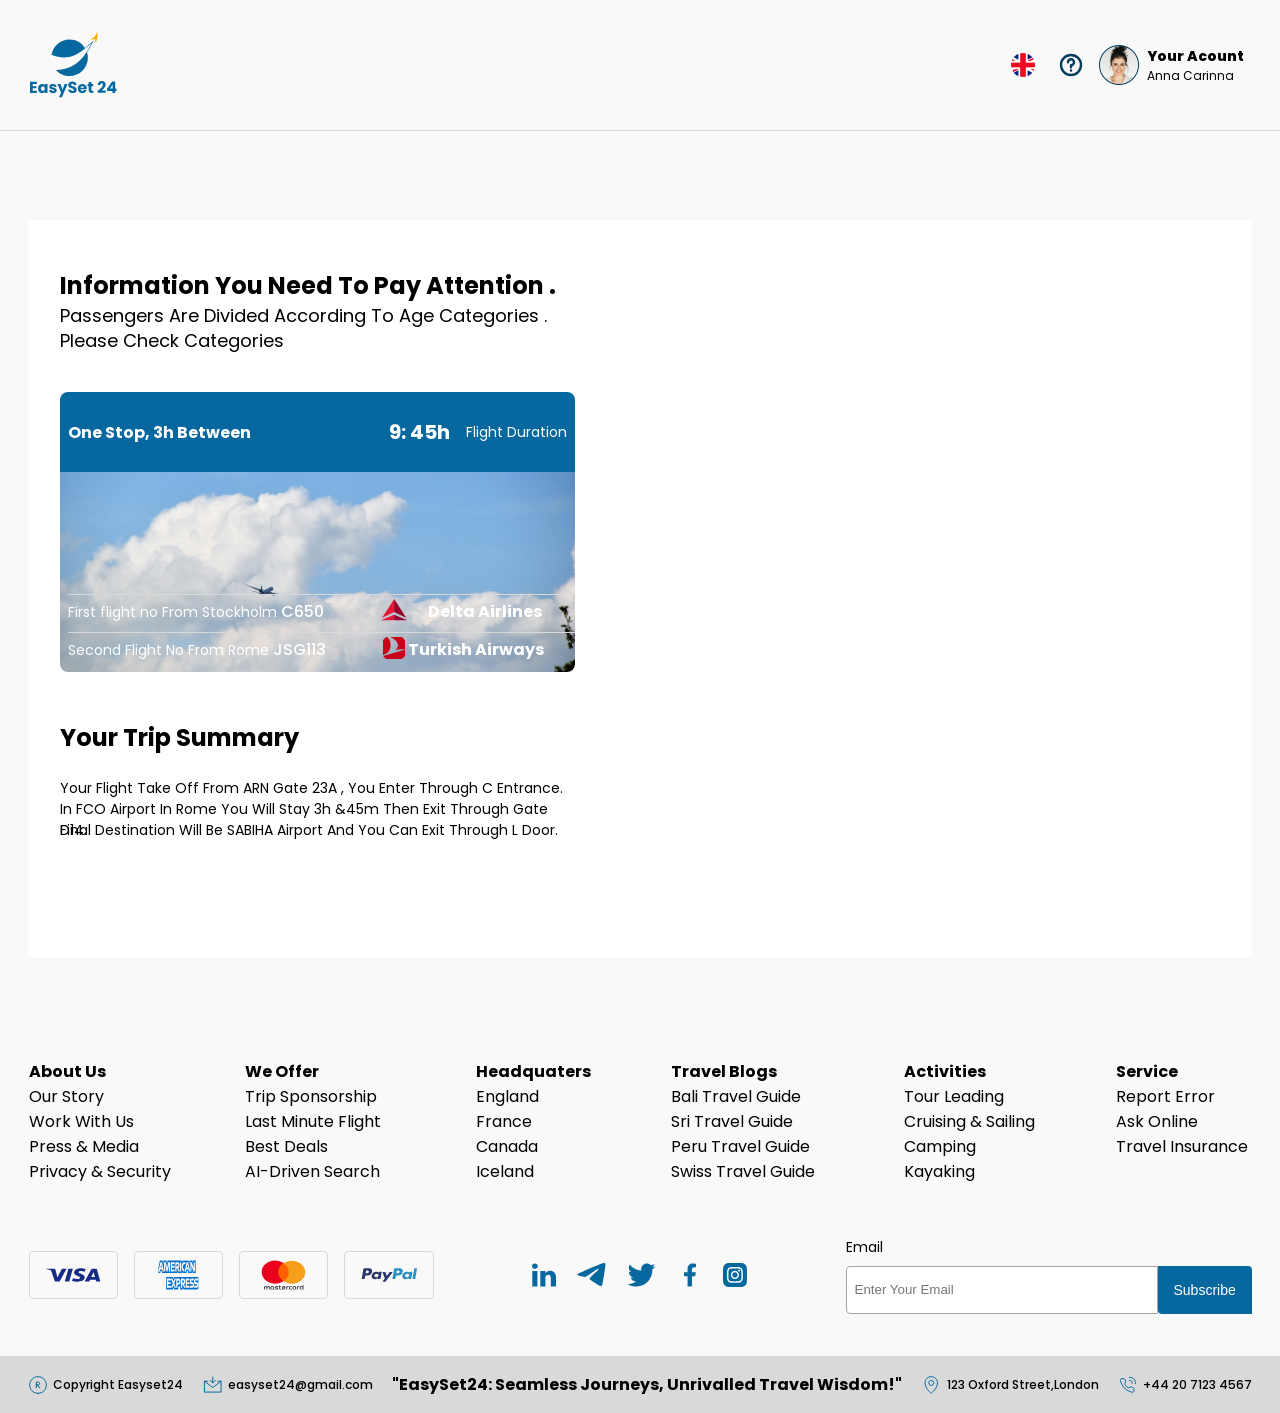
==== Phase 2 Task/HTML/Payment.html @ e9addba2 "Payment Page" ====
<!DOCTYPE html>
<html lang="en">

<head>
    <meta charset="UTF-8">
    <meta name="viewport" content="width=device-width, initial-scale=1.0">
    <link rel="stylesheet" href="../CSS/Payment.css">
    <link rel="preconnect" href="https://fonts.googleapis.com">
    <link rel="preconnect" href="https://fonts.gstatic.com" crossorigin>
    <link
        href="https://fonts.googleapis.com/css2?family=Poppins:ital,wght@0,100;0,200;0,300;0,400;0,500;0,600;0,700;0,800;0,900;1,100;1,200;1,300;1,400;1,500;1,600;1,700;1,800;1,900&display=swap"
        rel="stylesheet">
    <title>Payment</title>
</head>

<body>
    <div class="header">
        <div class="content">
            <img src="../Images/Navbar/Logo.svg" width="93px" height="66px">
            <div class="profile">
                <div class="logo">
                    <img class="logo-content" src="../Images/Navbar/Country.svg">
                </div>
                <div class="logo">
                    <img class="logo-content" src="../Images/Navbar/QuestionMark.svg">
                </div>
                <div class="logo">
                    <img src="../Images/Navbar/image.png" width="100%" height="100%">
                </div>
                <div class="user-detail">
                    <p style="font-size: 14px; font-weight: 800;">Your Acount</p>
                    <p style="font-size: 12px; font-weight: 400;">Anna Carinna</p>
                </div>
            </div>
        </div>
    </div>

    <div class="container">
        <div class="main">
            <div class="content">
                <div class="left">
                    <div class="detail">
                        <div class="info">
                            <div class="text">
                                <p style="margin: 0; font-size: 24px; font-weight: 700; height: 34px;">Information You Need To Pay Attention .</p>
                                <p style="margin: 0; font-size: 18px; font-weight: 400; height: 25px; text-transform: capitalize;">Passengers are divided according to age categories .</p>
                                <p style="margin: 0; font-size: 18px; font-weight: 400; height: 25px; text-transform: capitalize;">Please Check Categories</p>
                            </div>
                            <div class="ticket">
                                <div class="ticket-info">
                                    <div>
                                        <p style="font-weight: 700; font-size: 16px; margin: 0;">One Stop, 3h Between</p>
                                    </div>
                                    <div style="display: flex; flex-direction: row; width: 233px; height: 28px; gap: 16px; align-items: center; flex-flow: row-reverse;">
                                        <p style="font-weight: 400; font-size: 14px; margin: 0;">Flight Duration</p>
                                        <p style="font-weight: 700; font-size: 20px; margin: 0;"> 9: 45h</p>
                                    </div>
                                </div>
                                <div class="photo">
                                    <div class="details">
                                        <div class="flight">
                                            <div>
                                                <p style="font-weight: 400; font-size: 14px; height: 22px; margin: 0; color: #FFFFFF;">First flight no From Stockholm <b style="font-weight: 500; font-size: 16px;">C650</b></p>
                                            </div>
                                            <div style="display: flex; flex-direction: row; justify-content: space-between; height: 22px; width: 161px;">
                                                <img src="../Images/paymentpage/airline1.svg">
                                                <p style="color: #FFFFFF; font-size: 16px; font-weight: 700; margin: 0;">Delta Airlines</p>
                                            </div>
                                        </div>
                                        <div class="flight">
                                            <div>
                                                <p style="font-weight: 400; font-size: 14px; height: 22px; margin: 0; color: #FFFFFF;">Second Flight No From Rome <b style="font-weight: 500; font-size: 16px;">JSG113</b></p>
                                            </div>
                                            <div style="display: flex; flex-direction: row; justify-content: space-between; height: 22px; width: 161px;">
                                                <img src="../Images/paymentpage/airline2.svg">
                                                <p style="color: #FFFFFF; font-size: 16px; font-weight: 700; margin: 0;">Turkish Airways</p>
                                            </div>
                                        </div>
                                    </div>
                                </div>
                            </div>
                        </div>
                        <div class="summary">
                            <p class="title" style="height: 34px; font-weight: 700; font-size: 24px;">Your Trip Summary</p>
                            <div class="desc" style="text-transform: capitalize; font-size: 14px; font-family: 400;">
                                <p style="margin: 0; height: 21px">Your flight take off from ARN Gate 23A , you Enter through C Entrance.</p>
                                <p style="margin: 0; height: 21px">In FCO Airport in Rome You will stay 3h &45m then Exit through Gate D14.</p>
                                <p style="margin: 0; height: 21px">Final Destination will be SABIHA Airport and You can Exit Through L Door.</p>
                            </div>
                        </div>
                    </div>
                    <!-- <div class="rating">

                    </div> -->
                </div>
                <div class="right">
                    
                </div>
            </div>
        </div>
    </div>

    <div class="footer">
        <div class="final">
            <div class="top">
                <div class="about-us" style="width: 144px; height: 174px;">
                    <p class="title">About Us</p>
                    <p>Our Story</p>
                    <p>Work With Us</p>
                    <p>Press & Media</p>
                    <p>Privacy & Security</p>
                </div>
                <div class="we-offer" style="width: 159px; height: 174px;">
                    <p class="title">We Offer</p>
                    <p>Trip Sponsorship</p>
                    <p>Last Minute Flight</p>
                    <p>Best Deals</p>
                    <p>AI-Driven Search</p>
                </div>
                <div class="headquaters" style="width: 123px; height: 174px;">
                    <p class="title">Headquaters</p>
                    <p>England</p>
                    <p>France</p>
                    <p>Canada</p>
                    <p>Iceland</p>
                </div>
                <div class="Travel Blogs" style="width: 161px; height: 174px;">
                    <p class="title">Travel Blogs</p>
                    <p>Bali Travel Guide</p>
                    <p>Sri Travel Guide</p>
                    <p>Peru Travel Guide</p>
                    <p>Swiss Travel Guide</p>
                </div>
                <div class="Activities" style="width: 140px; height: 174px;">
                    <p class="title">Activities</p>
                    <p>Tour Leading</p>
                    <p>Cruising & Sailing</p>
                    <p>Camping</p>
                    <p>Kayaking</p>
                </div>
                <div class="Service" style="width: 135px; height: 174px;">
                    <p class="title">Service</p>
                    <p>Report Error</p>
                    <p>Ask Online</p>
                    <p>Travel Insurance</p>
                </div>
            </div>
            <div class="bottom">
                <div class="payment">
                    <img src="../Images/Footer/Payment/Visa.svg" alt="Visa">
                    <img src="../Images/Footer/Payment/AmericanExpress.svg" alt="American Express">
                    <img src="../Images/Footer/Payment/Mastercard.svg" alt="Mastercard">
                    <img src="../Images/Footer/Payment/Paypal.svg" alt="Paypal">
                </div>
                <div class="social">
                    <img src="../Images/Footer/Social Media/LinkedIn.svg" alt="LinkedIn">
                    <img src="../Images/Footer/Social Media/Telegram.svg" alt="Telegram">
                    <img src="../Images/Footer/Social Media/Twitter.svg" alt="Twitter">
                    <img src="../Images/Footer/Social Media/facebook.svg" alt="Facebook">
                    <img src="../Images/Footer/Social Media/Instagram.svg" alt="Instagram">
                </div>
                <div class="email">
                    <p style="margin: 0; height: 38px; width: 21px; font-weight: 400; font-size: 14px;">Email</p>
                    <div class="btn">
                        <input type="text" placeholder="Enter Your Email">
                        <button>Subscribe</button>
                    </div>
                </div>
            </div>
        </div>
        <div class="legal">
            <div class="content">
                <div>
                    <img src="../Images/Footer/Legal/CopyRight.svg">
                    <p style="margin: 0;">Copyright Easyset24</p>
                </div>
                <div>
                    <img src="../Images/Footer/Legal/Mail.svg">
                    <p>easyset24@gmail.com</p>
                </div>
                <div>
                    <p style="font-weight: 700; font-size: 16px;">"EasySet24: Seamless Journeys, Unrivalled Travel
                        Wisdom!"</p>
                </div>
                <div>
                    <img src="../Images/Footer/Legal/Location.svg">
                    <p>123 Oxford Street,London</p>
                </div>
                <div>
                    <img src="../Images/Footer/Legal/Phone.svg">
                    <p>+44 20 7123 4567</p>
                </div>
            </div>
        </div>
    </div>
</body>

</html>
---- Phase 2 Task/CSS/Payment.css ----
body {
  font-family: "Poppins";
  background-color: #f9f9f9;
  margin: 0;
  padding: 0;
  justify-content: center;
}

/* Header */
.header {
  width: 100%;
  height: 130px;
  border-bottom: 1px solid #d9d9d9;
  display: flex;
  justify-content: center;
  align-items: center;
}

.header .content {
  width: 1224px;
  height: 66px;
  display: flex;
  align-items: center;
}

.header .profile {
  width: 1131px;
  height: 40px;
  box-sizing: border-box;
  padding: 0px 8px;
  gap: 8px;
  display: flex;
  flex-direction: row;
  justify-content: flex-end;
  align-items: center;
}

.header .profile .user-detail p {
  margin: 0;
}

.header .logo {
  width: 40px;
  height: 40px;
  display: flex;
  justify-content: center;
  align-items: center;
}

.header .logo .logo-content {
  width: 24px;
  height: 24px;
}

/* Main Content */
.container {
  width: 100%;
  height: 737px;
  display: flex;
  justify-content: center;
  align-items: center;
}

.main {
  width: 1224px;
  height: 737px;
  margin-top: 178px;
  gap: 10px;
  display: flex;
  justify-content: center;
  align-items: center;
  background-color: white;
}

.main .content {
  width: 1160px;
  height: 641px;
  gap: 10px;
  display: flex;
  flex-direction: row;
  justify-content: space-between;
}

.main .content .left {
  width: 515px;
  height: 641px;
  gap: 40px;
  display: flex;
  flex-direction: column;
  justify-content: space-between;
}

.main .right {
  width: 515px;
  height: 641px;
  gap: 40px;
}

.main .left .detail {
  width: 515px;
  height: 557px;
  gap: 24px;
  display: flex;
  flex-direction: column;
  justify-content: space-between;
}

.main .left .info {
  width: 515px;
  height: 404px;
  gap: 32px;
  display: flex;
  flex-direction: column;
  justify-content: s;
}

.main .left .info .text {
  gap: 4px;
  height: 92px;
  width: 515px;
  gap: 4px;
}

.main .left .summary {
  width: 515px;
  height: 129px;
  gap: 16px;
}

.main .left .rating {
  width: 515px;
  height: 33px;
  border: 1px solid #d9d9d9;
  box-sizing: border-box;
  padding: 4px 0px;
  gap: 32px;
  display: flex;
  flex-direction: row;
  justify-content: space-between;
}

.main .left .info .ticket {
  width: 515px;
  height: 280px;
}

.main .left .info .ticket .ticket-info {
  width: 515px;
  height: 80px;
  box-sizing: border-box;
  padding: 8px;
  gap: 10px;
  border-radius: 8px 8px 0px 0px;
  background-color: #07689F;
  box-sizing: border-box;
  color: #ffffff;
  display: flex;
  flex-direction: row;
  justify-content: space-between;
  align-items: center;
}

.main .left .info .ticket .photo {
  width: 515px;
  height: 200px;
  background-image: url(../Images/paymentpage/ticketImage.png);
  background-size: cover;
  background-position: center;
  box-sizing: border-box;
  border-radius: 0px 0px 8px 8px;
  position: relative;
}

.main .left .info .ticket .photo .details {
  width: 507px;
  height: 70px;
  margin-left: 8px;
  position: absolute;
  bottom: 0;
  margin-bottom: 8px;
  display: flex;
  justify-content: space-between;
  flex-direction: column;
}

.main .left .info .ticket .photo .details .flight {
  width: 507px;
  height: 32px;
  border-top: 1px solid #d9d9d9;
  box-sizing: border-box;
  padding: 4px 0px;
  gap: 56px;
}

.main .left .info .ticket .photo .details .flight {
  width: 507px;
  height: 32px;
  border-top: 1px solid #d9d9d9;
  box-sizing: border-box;
  padding: 4px 0px;
  gap: 57px;
  display: flex;
  flex-direction: row;
  /* justify-content: space-between; */
}

/* Footer */
.footer {
  display: flex;
  justify-content: center;
}

/* Final Footer */
.footer {
  display: flex;
  flex-direction: column;
  align-items: center;
  width: 100%;
  margin-top: 100px;
}

.footer .legal {
  width: 100%;
  background-color: #d9d9d9;
  display: flex;
  justify-content: center;
}

.legal .content {
  width: 1224px;
  display: flex;
  justify-content: space-between;
  font-size: 12px;
  font-weight: 500;
}

.legal .content div {
  align-items: center;
  display: flex;
  flex-direction: row;
  justify-content: center;
  gap: 5px;
}

.footer .final {
  width: 1439px;
  height: 388px;
  border-radius: 8px 8px 0px 0px;
  box-sizing: border-box;
  display: flex;
  flex-direction: column;
  justify-content: center;
  align-items: center;
  gap: 52px;
}

.footer .final .top {
  width: 1223px;
  height: 174px;
  padding-top: 48px;
  box-sizing: border-box;
  display: flex;
  flex-direction: row;
  justify-content: space-between;
}

.footer .final .top p {
  font-weight: 400;
  font-size: 16px;
  margin: 0;
}

.footer .final .top .title {
  font-weight: 700;
  font-size: 16px;
}

.footer .final .bottom {
  width: 1223px;
  display: flex;
  flex-direction: row;
  justify-content: space-between;
  align-items: center;
}

.footer .final .bottom .payment {
  width: 405px;
  height: 48px;
  display: flex;
  flex-direction: row;
  justify-content: space-between;
  align-items: center;
}

.footer .final .bottom .payment img {
  width: 89.25px;
  height: 48px;
  border-radius: 4px;
  border: 1px solid #d9d9d9;
  background-color: #f9f9f9;
  padding: 8px 16px;
  box-sizing: border-box;
}

.footer .final .bottom .social {
  width: 216px;
  height: 24px;
  display: flex;
  flex-direction: row;
  justify-content: space-between;
}
.footer .final .bottom .email {
  width: 406px;
  height: 77px;
  display: flex;
  flex-direction: column;
}

.footer .final .bottom .email input {
  width: 312px;
  height: 48px;
  border-radius: 4px 0px 0px 4px;
  border: 0.5px solid #a6a6a6;
  padding: 8px;
  box-sizing: border-box;
}

.footer .final .bottom .email .btn {
  display: flex;
  flex-direction: row;
}

.footer .final .bottom .email .btn button {
  width: 94px;
  height: 48px;
  box-sizing: border-box;
  border-radius: 0px 4px 0px 4px;
  padding: 8px 16px;
  gap: 16px;
  border: none;
  outline: none;
  background-color: #07689f;
  color: #ffffff;
  font-weight: 500;
  font-size: 14px;
}
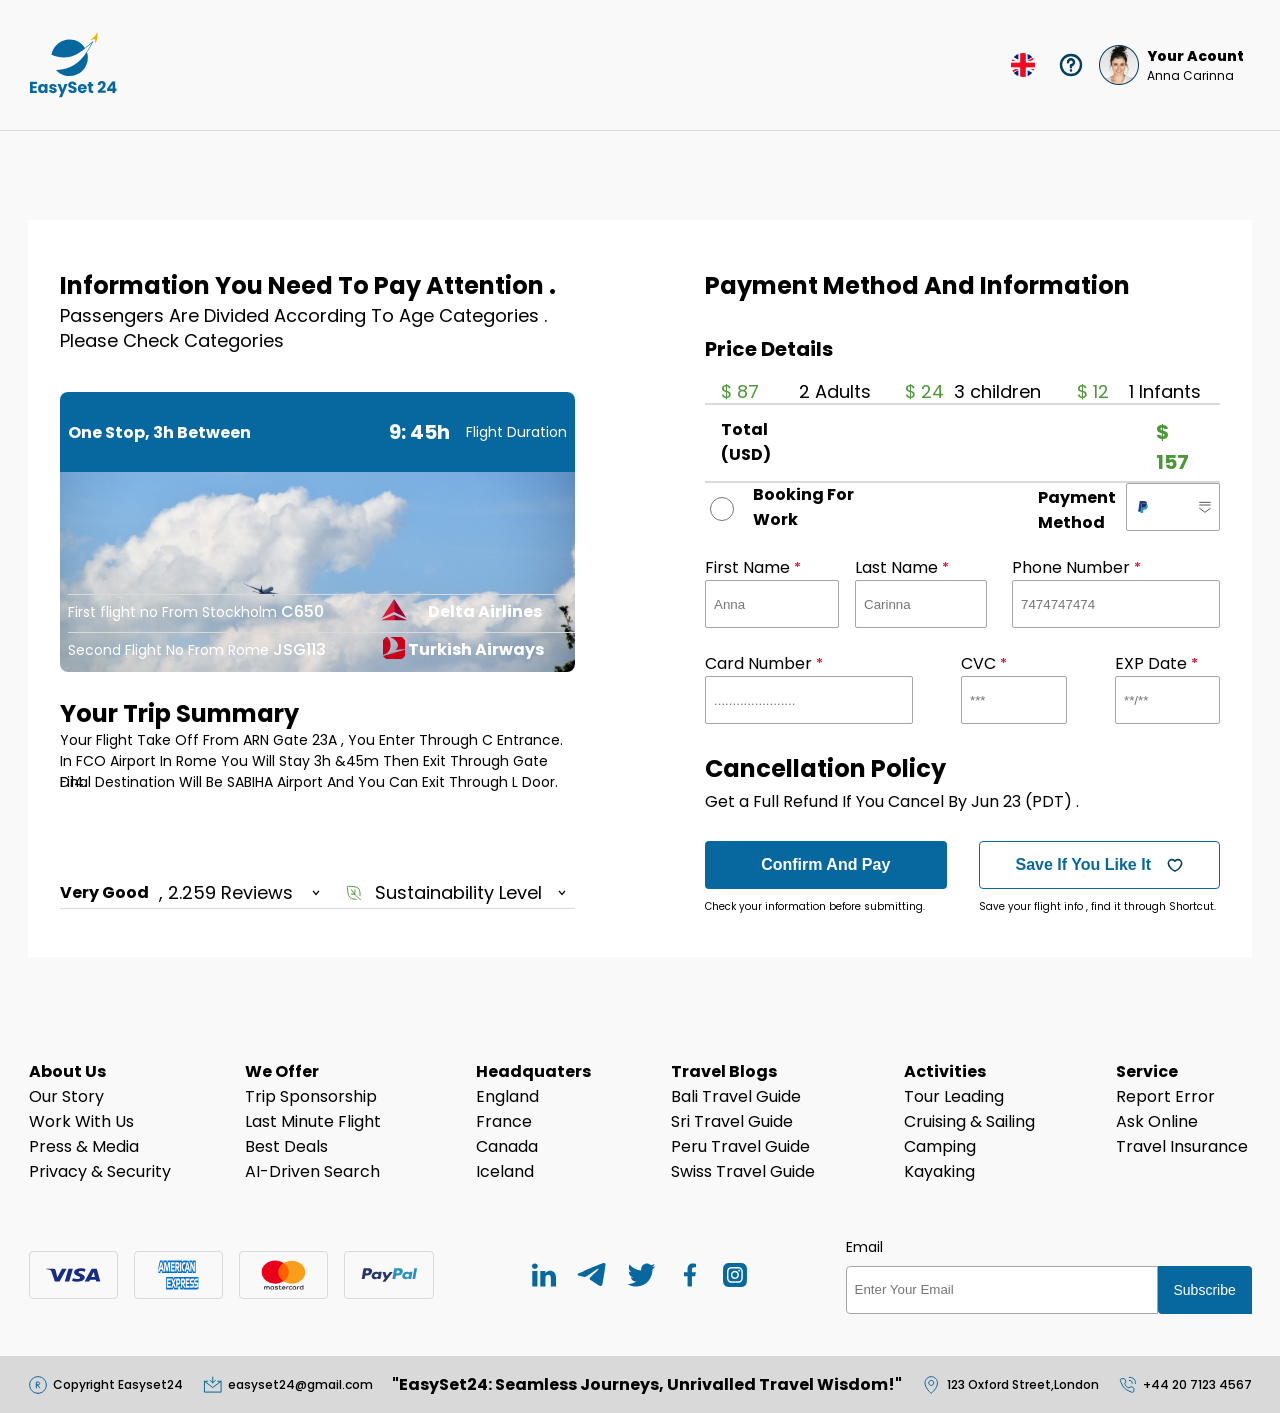
==== commit 57268141: "Completed with payment page" ====
--- a/Phase 2 Task/HTML/Payment.html
+++ b/Phase 2 Task/HTML/Payment.html
@@ -42,16 +42,23 @@
                     <div class="detail">
                         <div class="info">
                             <div class="text">
-                                <p style="margin: 0; font-size: 24px; font-weight: 700; height: 34px;">Information You Need To Pay Attention .</p>
-                                <p style="margin: 0; font-size: 18px; font-weight: 400; height: 25px; text-transform: capitalize;">Passengers are divided according to age categories .</p>
-                                <p style="margin: 0; font-size: 18px; font-weight: 400; height: 25px; text-transform: capitalize;">Please Check Categories</p>
+                                <p style="margin: 0; font-size: 24px; font-weight: 700; height: 34px;">Information You
+                                    Need To Pay Attention .</p>
+                                <p
+                                    style="margin: 0; font-size: 18px; font-weight: 400; height: 25px; text-transform: capitalize;">
+                                    Passengers are divided according to age categories .</p>
+                                <p
+                                    style="margin: 0; font-size: 18px; font-weight: 400; height: 25px; text-transform: capitalize;">
+                                    Please Check Categories</p>
                             </div>
                             <div class="ticket">
                                 <div class="ticket-info">
                                     <div>
-                                        <p style="font-weight: 700; font-size: 16px; margin: 0;">One Stop, 3h Between</p>
-                                    </div>
-                                    <div style="display: flex; flex-direction: row; width: 233px; height: 28px; gap: 16px; align-items: center; flex-flow: row-reverse;">
+                                        <p style="font-weight: 700; font-size: 16px; margin: 0;">One Stop, 3h Between
+                                        </p>
+                                    </div>
+                                    <div
+                                        style="display: flex; flex-direction: row; width: 233px; height: 28px; gap: 16px; align-items: center; flex-flow: row-reverse;">
                                         <p style="font-weight: 400; font-size: 14px; margin: 0;">Flight Duration</p>
                                         <p style="font-weight: 700; font-size: 20px; margin: 0;"> 9: 45h</p>
                                     </div>
@@ -60,20 +67,32 @@
                                     <div class="details">
                                         <div class="flight">
                                             <div>
-                                                <p style="font-weight: 400; font-size: 14px; height: 22px; margin: 0; color: #FFFFFF;">First flight no From Stockholm <b style="font-weight: 500; font-size: 16px;">C650</b></p>
+                                                <p
+                                                    style="font-weight: 400; font-size: 14px; height: 22px; margin: 0; color: #FFFFFF;">
+                                                    First flight no From Stockholm <b
+                                                        style="font-weight: 500; font-size: 16px;">C650</b></p>
                                             </div>
-                                            <div style="display: flex; flex-direction: row; justify-content: space-between; height: 22px; width: 161px;">
+                                            <div
+                                                style="display: flex; flex-direction: row; justify-content: space-between; height: 22px; width: 161px;">
                                                 <img src="../Images/paymentpage/airline1.svg">
-                                                <p style="color: #FFFFFF; font-size: 16px; font-weight: 700; margin: 0;">Delta Airlines</p>
+                                                <p
+                                                    style="color: #FFFFFF; font-size: 16px; font-weight: 700; margin: 0;">
+                                                    Delta Airlines</p>
                                             </div>
                                         </div>
                                         <div class="flight">
                                             <div>
-                                                <p style="font-weight: 400; font-size: 14px; height: 22px; margin: 0; color: #FFFFFF;">Second Flight No From Rome <b style="font-weight: 500; font-size: 16px;">JSG113</b></p>
+                                                <p
+                                                    style="font-weight: 400; font-size: 14px; height: 22px; margin: 0; color: #FFFFFF;">
+                                                    Second Flight No From Rome <b
+                                                        style="font-weight: 500; font-size: 16px;">JSG113</b></p>
                                             </div>
-                                            <div style="display: flex; flex-direction: row; justify-content: space-between; height: 22px; width: 161px;">
+                                            <div
+                                                style="display: flex; flex-direction: row; justify-content: space-between; height: 22px; width: 161px;">
                                                 <img src="../Images/paymentpage/airline2.svg">
-                                                <p style="color: #FFFFFF; font-size: 16px; font-weight: 700; margin: 0;">Turkish Airways</p>
+                                                <p
+                                                    style="color: #FFFFFF; font-size: 16px; font-weight: 700; margin: 0;">
+                                                    Turkish Airways</p>
                                             </div>
                                         </div>
                                     </div>
@@ -81,20 +100,177 @@
                             </div>
                         </div>
                         <div class="summary">
-                            <p class="title" style="height: 34px; font-weight: 700; font-size: 24px;">Your Trip Summary</p>
+                            <p class="title" style="height: 34px; font-weight: 700; font-size: 24px; margin: 0;">Your
+                                Trip Summary</p>
                             <div class="desc" style="text-transform: capitalize; font-size: 14px; font-family: 400;">
-                                <p style="margin: 0; height: 21px">Your flight take off from ARN Gate 23A , you Enter through C Entrance.</p>
-                                <p style="margin: 0; height: 21px">In FCO Airport in Rome You will stay 3h &45m then Exit through Gate D14.</p>
-                                <p style="margin: 0; height: 21px">Final Destination will be SABIHA Airport and You can Exit Through L Door.</p>
-                            </div>
-                        </div>
-                    </div>
-                    <!-- <div class="rating">
-
-                    </div> -->
+                                <p style="margin: 0; height: 21px">Your flight take off from ARN Gate 23A , you Enter
+                                    through C Entrance.</p>
+                                <p style="margin: 0; height: 21px">In FCO Airport in Rome You will stay 3h &45m then
+                                    Exit through Gate D14.</p>
+                                <p style="margin: 0; height: 21px">Final Destination will be SABIHA Airport and You can
+                                    Exit Through L Door.</p>
+                            </div>
+                        </div>
+                    </div>
+                    <div class="rating">
+                        <div class="review"
+                            style="display: flex; flex-direction: row; justify-content: space-between; width: 269px; align-items: center; height: 25px; gap: 4px;">
+                            <p style="margin: 0; font-weight: 700; font-size: 16px;">Very Good</p>
+                            <p style="margin: 0; font-weight: 400; font-size: 18px;"> , 2.259 Reviews</p>
+                            <div
+                                style="display: flex; width: 18px; height: 14px; padding: 4px; align-items: center; justify-content: center;">
+                                <img src="../Images/DownArrow.svg" width="10px" height="6px">
+                            </div>
+                        </div>
+                        <div class="level"
+                            style="display: flex; flex-direction: row; justify-content: space-between; width: 234px; align-items: center; height: 25px; gap: 4px;">
+                            <div
+                                style="display: flex; width: 18px; height: 14px; padding: 4px; align-items: center; justify-content: center;">
+                                <img src="../Images/Leaf.svg" width="16px" height="16px">
+                            </div>
+                            <p style="margin: 0; font-weight: 400; font-size: 18px;">Sustainability Level</p>
+                            <div
+                                style="display: flex; width: 18px; height: 14px; padding: 4px; align-items: center; justify-content: center;">
+                                <img src="../Images/DownArrow.svg" width="10px" height="6px">
+                            </div>
+                        </div>
+                    </div>
                 </div>
                 <div class="right">
-                    
+                    <div class="payment-methods">
+                        <p style="margin: 0; font-weight: 700; font-size: 24px; width: 434px; height: 34px;">Payment
+                            Method And Information</p>
+                        <div class="price-detail"
+                            style="gap: 16px; height: 121px; width: 515px; display: flex; flex-direction: column; justify-content: space-between;">
+                            <p style="margin: 0; font-weight: 700; font-size: 20px; height: 28px;">Price Details</p>
+                            <div
+                                style="width: 515px; height: 77px; gap: 8px; display: flex; flex-direction: column; justify-content: space-between;">
+                                <div class="upper"
+                                    style="width: 515px; height: 33px; border-bottom: 2px solid #d9d9d9; box-sizing: border-box; display: flex; flex-direction: row; justify-content: space-between;">
+                                    <div class="adult"
+                                        style="width: 150px; height: 25px; padding: 0px 16px; gap: 8px; display: flex; flex-direction: row; justify-content: space-between;">
+                                        <p
+                                            style="margin: 0; font-weight: 400; font-size: 18px; color: #4c9839; width: 48px;">
+                                            $ 87</p>
+                                        <p style="margin: 0; font-weight: 400; font-size: 18px; width: 72px;"> 2 Adults
+                                        </p>
+                                    </div>
+                                    <div class="children"
+                                        style="width: 138px; height: 25px; padding: 0px 16px; gap: 8px; display: flex; flex-direction: row; justify-content: space-between;">
+                                        <p
+                                            style="margin: 0; font-weight: 400; font-size: 18px; color: #4c9839; width: 48px;">
+                                            $ 24</p>
+                                        <p style="margin: 0; font-weight: 400; font-size: 18px; width: 105px;"> 3
+                                            children</p>
+                                    </div>
+                                    <div class="infants"
+                                        style="width: 127px; height: 25px; padding: 0px 16px; gap: 8px; display: flex; flex-direction: row; justify-content: space-between;">
+                                        <p
+                                            style="margin: 0; font-weight: 400; font-size: 18px; color: #4c9839; width: 38px;">
+                                            $ 12</p>
+                                        <p style="margin: 0; font-weight: 400; font-size: 18px; width: 75px;"> 1 Infants
+                                        </p>
+                                    </div>
+                                </div>
+                                <div class="lower"
+                                    style=" width: 515px; box-sizing: border-box; display: flex; flex-direction: row; justify-content: space-between; gap: 340px;border-bottom: 2px solid #d9d9d9; padding: 4px 16px 4px 16px;">
+                                    <p style="margin: 0; font-size: 16px; font-weight: 700;">Total (USD)</p>
+                                    <p style="margin: 0; font-size: 20px; font-weight: 700; color:  #4c9839;">$ 157</p>
+                                </div>
+                            </div>
+                        </div>
+                    </div>
+                    <div class="inputs">
+                        <div class="booked"
+                            style="width: 515px; height: 48px; display: flex; flex-direction: row; justify-content: space-between; align-items: center;">
+                            <div class="book-for-work"
+                                style="width: 194px; height: 24px; gap: 16px; display: flex; align-items: center;">
+                                <input type="radio" id="bookForWork" onclick="clicked()"
+                                    style="width: 24px; height: 24px; border-radius: 50%; cursor: pointer;">
+                                <span style="font-size: 16px; font-weight: 700;">Booking For Work</span>
+                            </div>
+                            <div class="payment-method"
+                                style="width: 182px; height: 48px; gap: 8px; align-items: center; display: flex; flex-direction: row; justify-content: space-between;">
+                                <p style="width: 80px; height: 44px; margin: 0; font-weight: 700; font-size: 16px;">
+                                    Payment Method</p>
+                                <div
+                                    style="width: 94px; height: 48px; border: 1px solid #A6A6A6; padding: 2px 8px; border-radius: 2px; box-sizing: border-box; align-items: center; display: flex;">
+                                    <div
+                                        style="display: flex; justify-content: space-between; align-items: center; width: 78px; height: 21px; gap: 8px;">
+                                        <div
+                                            style="width: 54px; height: 21px; box-sizing: border-box; padding: 2px 0px; gap: 8px; display: flex; align-items: center;">
+                                            <img src="../Images/PaypalLogo.svg" height="16px" width="16px">
+                                        </div>
+                                        <img src="../Images/dropdown.svg" height="16px" width="16px">
+                                    </div>
+                                </div>
+                            </div>
+                        </div>
+                        <div class="info1"
+                            style="width: 515px; height: 72px; display: flex; flex-direction: row; justify-content: space-between;">
+                            <div class="name"
+                                style="width: 282px; height: 72px; gap: 16px; display: flex; flex-direction: row; justify-content: space-between;">
+                                <div class="first-name" style="width: 134px; height: 72px;">
+                                    <label id="firstnameLabel">First Name <span
+                                            style="font-size: 14px; font-weight: 500; color: #E5062E;">*</span>
+                                    </label>
+                                    <input type="text" placeholder="Anna" id="firstname"
+                                        style="width: 100%; height: 48px; border-radius: 2px; padding: 2px 8px; box-sizing: border-box; border: 1px solid #A6A6A6; outline: none;">
+                                </div>
+                                <div class="last-name" style="width: 132px; height: 72px;">
+                                    <label id="lastnameLabel">Last Name <span
+                                            style="font-size: 14px; font-weight: 500; color: #E5062E;">*</span></label>
+                                    <input type="text" placeholder="Carinna"  id="lastname"
+                                        style="width: 100%; height: 48px; border-radius: 2px; padding: 2px 8px; box-sizing: border-box; border: 1px solid #A6A6A6; outline: none;">
+                                </div>
+                            </div>
+                            <div class="phone" style="width: 208px; height: 72px;">
+                                <label id="phoneLabel">Phone Number <span
+                                        style="font-size: 14px; font-weight: 500; color: #E5062E;">*</span></label>
+                                <input type="text" placeholder="7474747474"  id="phone"
+                                    style="width: 100%; height: 48px; border-radius: 2px; padding: 2px 8px; box-sizing: border-box; border: 1px solid #A6A6A6; outline: none;">
+                            </div>
+                        </div>
+                        <div class="info2"
+                            style="width: 515px; height: 72px; display: flex; flex-direction: row; justify-content: space-between;">
+                            <div class="card-number" style="width: 208px; height: 72px;">
+                                <label id="cardNumberLabel">Card Number <span
+                                        style="font-size: 14px; font-weight: 500; color: #E5062E;">*</span></label>
+                                <input type="text" placeholder="......................"  id="cardNumber"
+                                    style="width: 100%; height: 48px; border-radius: 2px; padding: 2px 8px; box-sizing: border-box; border: 1px solid #A6A6A6; outline: none;">
+                            </div>
+                            <div class="cvc" style="width: 106px; height: 72px;">
+                                <label id="cvcLabel">CVC <span
+                                        style="font-size: 14px; font-weight: 500; color: #E5062E;">*</span></label>
+                                <input type="password" placeholder="***"  id="cvc"
+                                    style="width: 100%; height: 48px; border-radius: 2px; padding: 2px 8px; box-sizing: border-box; border: 1px solid #A6A6A6; outline: none;">
+                            </div>
+                            <div class="exp-date" style="width: 105px; height: 72px;">
+                                <label id="expLabel">EXP Date <span
+                                        style="font-size: 14px; font-weight: 500; color: #E5062E;">*</span></label>
+                                <input type="text" placeholder="**/**"  id="exp"
+                                    style="width: 100%; height: 48px; border-radius: 2px; padding: 2px 8px; box-sizing: border-box; border: 1px solid #A6A6A6; outline: none;">
+                            </div>
+                        </div>
+                    </div>
+                    <div class="cancellation">
+                        <p style="margin: 0; height: 34px; font-size: 24px; font-weight: 700;">Cancellation Policy</p>
+                        <p style="margin: 0; height: 24px; font-size: 16px; font-weight: 400;">Get a Full Refund If You
+                            Cancel By Jun 23 (PDT) .</p>
+                    </div>
+                    <div class="buttons">
+                        <div style="width: 241.5; height: 66px; gap: 4px;">
+                            <button class="btn2" id="confirm" onclick="formSubmit()">Confirm And Pay</button>
+                            <p style="font-weight: 400; font-size: 10px; height: 14px;">Check your information before
+                                submitting.</p>
+                        </div>
+                        <div style="width: 241.5; height: 66px; gap: 4px;">
+                            <button class="btn1" id="saveBtn" onclick="saveButton()">Save If You Like It<img src="../Images/Navbar/LikeIcon.svg"
+                                    height="16px" width="16px"></button>
+                            <p style="font-weight: 400; font-size: 10px; height: 14px;">Save your flight info , find it
+                                through Shortcut.</p>
+                        </div>
+                    </div>
                 </div>
             </div>
         </div>
@@ -160,10 +336,10 @@
                     <img src="../Images/Footer/Social Media/Instagram.svg" alt="Instagram">
                 </div>
                 <div class="email">
-                    <p style="margin: 0; height: 38px; width: 21px; font-weight: 400; font-size: 14px;">Email</p>
+                    <p style="margin: 0; height: 38px; width: 21px; font-weight: 400; font-size: 14px;" id="subscribeLabel">Email</p>
                     <div class="btn">
-                        <input type="text" placeholder="Enter Your Email">
-                        <button>Subscribe</button>
+                        <input type="text" id="subscribeEmail" placeholder="Enter Your Email" style="outline: none">
+                        <button onclick="subscribeBtn()">Subscribe</button>
                     </div>
                 </div>
             </div>
@@ -193,6 +369,8 @@
             </div>
         </div>
     </div>
+
+    <script src="../JS/Payment.js"></script>
 </body>
 
 </html>
--- a/Phase 2 Task/CSS/Payment.css
+++ b/Phase 2 Task/CSS/Payment.css
@@ -93,7 +93,88 @@
 .main .right {
   width: 515px;
   height: 641px;
-  gap: 40px;
+  gap: 26px;
+  display: flex;
+  flex-direction: column;
+  justify-content: space-between;
+}
+
+.main .right .payment-methods {
+  width: 515px;
+  height: 187px;
+  gap: 32px;
+  display: flex;
+  flex-direction: column;
+}
+
+.main .right .inputs {
+  width: 515px;
+  height: 240px;
+  gap: 24px;
+  display: flex;
+  flex-direction: column;
+  justify-content: space-between;
+}
+
+.main .right .cancellation {
+  width: 515px;
+  height: 62px;
+  gap: 4px;
+  display: flex;
+  flex-direction: column;
+  justify-content: space-between;
+}
+
+.main .right .buttons {
+  width: 515px;
+  height: 68px;
+  gap: 32px;
+  display: flex;
+  flex-direction: row;
+  justify-content: space-between;
+}
+
+.main .right .buttons .btn1 {
+  box-sizing: border-box;
+  width: 241.5px;
+  height: 48px;
+  display: flex;
+  flex-direction: row;
+  border: 1px solid #07689f;
+  border-radius: 4px;
+  padding: 8px 16px;
+  gap: 16px;
+  color: #07689f;
+  background-color: #ffffff;
+  font-size: 16px;
+  font-weight: 700;
+  align-items: center;
+  justify-content: center;
+}
+
+.main .right .buttons .btn1:hover {
+  cursor: pointer;
+  box-sizing: border-box;
+  border: 5px solid rgb(19, 166, 19);
+}
+
+.main .right .buttons .btn2 {
+  box-sizing: border-box;
+  width: 241.5px;
+  height: 48px;
+  border-radius: 4px;
+  border: none;
+  padding: 8px 16px;
+  gap: 16px;
+  color: #ffffff;
+  background-color: #07689f;
+  font-size: 16px;
+  font-weight: 700;
+  cursor: pointer;
+}
+
+.main .right .buttons .btn2:hover {
+    background-color: rgb(19, 166, 19);
 }
 
 .main .left .detail {
@@ -130,10 +211,9 @@
 .main .left .rating {
   width: 515px;
   height: 33px;
-  border: 1px solid #d9d9d9;
+  border-bottom: 1px solid #d9d9d9;
   box-sizing: border-box;
   padding: 4px 0px;
-  gap: 32px;
   display: flex;
   flex-direction: row;
   justify-content: space-between;
@@ -151,7 +231,7 @@
   padding: 8px;
   gap: 10px;
   border-radius: 8px 8px 0px 0px;
-  background-color: #07689F;
+  background-color: #07689f;
   box-sizing: border-box;
   color: #ffffff;
   display: flex;
@@ -189,19 +269,20 @@
   border-top: 1px solid #d9d9d9;
   box-sizing: border-box;
   padding: 4px 0px;
-  gap: 56px;
-}
-
-.main .left .info .ticket .photo .details .flight {
-  width: 507px;
-  height: 32px;
-  border-top: 1px solid #d9d9d9;
-  box-sizing: border-box;
-  padding: 4px 0px;
   gap: 57px;
   display: flex;
   flex-direction: row;
-  /* justify-content: space-between; */
+}
+
+.main .left .info .ticket .photo .details .flight:hover {
+  backdrop-filter: blur(8px); 
+  background-color: rgba(190, 178, 178, 0.5); 
+  padding: 0px;
+  height: 100%;
+  width: 100%;
+  font-weight: 700;
+  font-size: 16px;
+  cursor: pointer;
 }
 
 /* Footer */
@@ -344,3 +425,12 @@
   font-weight: 500;
   font-size: 14px;
 }
+
+.footer .final .bottom .email .btn button:hover {
+  cursor: pointer;
+  background-color: rgb(19, 166, 19);
+}
+
+img:hover {
+  cursor: pointer;
+}
